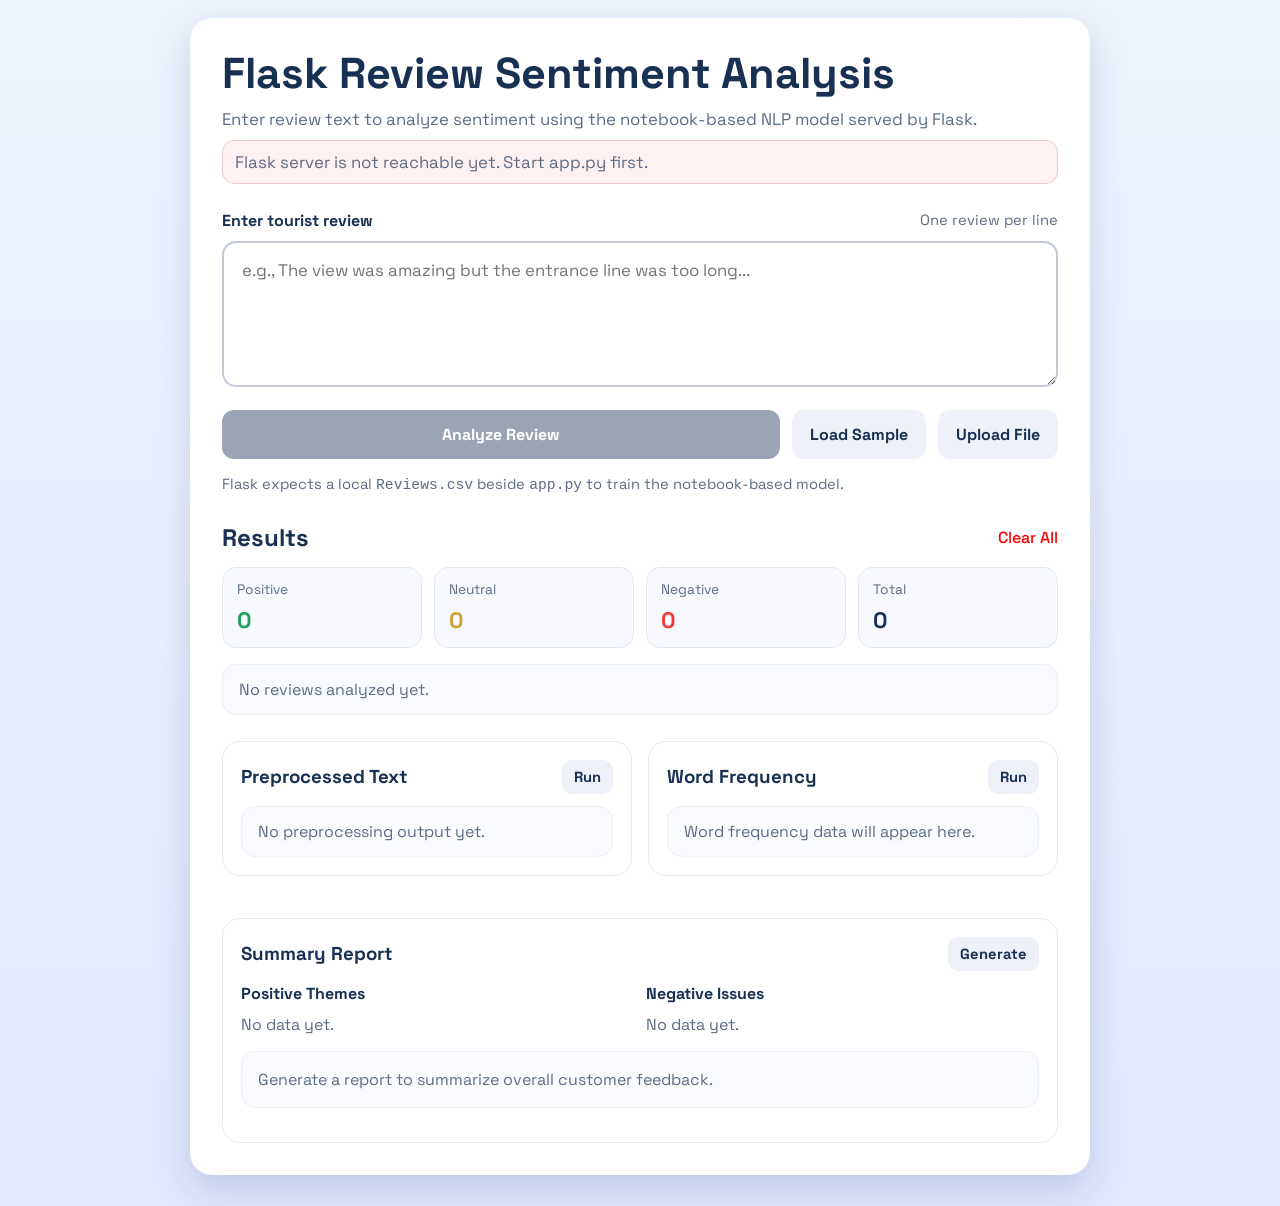
==== index.html @ 75090b12 "first commit" ====
<!DOCTYPE html>
<html lang="en">
<head>
  <meta charset="UTF-8">
  <meta name="viewport" content="width=device-width, initial-scale=1.0">
  <title>Tourist Spot Review Sentiment Analyzer</title>
  <link rel="preconnect" href="https://fonts.googleapis.com">
  <link rel="preconnect" href="https://fonts.gstatic.com" crossorigin>
  <link href="https://fonts.googleapis.com/css2?family=Space+Grotesk:wght@400;500;700&display=swap" rel="stylesheet">
  <link rel="stylesheet" href="styles.css">
</head>
<body>
  <main class="app-shell">
    <section class="app-card">
      <header class="app-header">
        <h1>Flask Review Sentiment Analysis</h1>
        <p>Enter review text to analyze sentiment using the notebook-based NLP model served by Flask.</p>
        <p id="server-status" class="server-status">Checking Flask model status...</p>
      </header>

      <section class="input-panel">
        <div class="field-head">
          <label for="review-input">Enter tourist review</label>
          <span class="field-note">One review per line</span>
        </div>
        <textarea id="review-input" rows="5" placeholder="e.g., The view was amazing but the entrance line was too long..."></textarea>

        <div class="action-row">
          <button id="analyze-all-btn" class="button button--primary">Analyze Review</button>
          <button id="load-sample-btn" class="button button--soft">Load Sample</button>
          <label class="upload">
            <input id="file-input" type="file" accept=".txt,.csv">
            <span>Upload File</span>
          </label>
        </div>
        <p class="helper-note">Flask expects a local <code>Reviews.csv</code> beside <code>app.py</code> to train the notebook-based model.</p>
      </section>

      <section class="results-panel">
        <div class="section-head">
          <h2>Results</h2>
          <button id="clear-all-btn" class="text-button" type="button">Clear All</button>
        </div>

        <div class="summary-strip">
          <article class="mini-stat mini-stat--positive">
            <span>Positive</span>
            <strong id="positive-count">0</strong>
          </article>
          <article class="mini-stat mini-stat--neutral">
            <span>Neutral</span>
            <strong id="neutral-count">0</strong>
          </article>
          <article class="mini-stat mini-stat--negative">
            <span>Negative</span>
            <strong id="negative-count">0</strong>
          </article>
          <article class="mini-stat">
            <span>Total</span>
            <strong id="total-count">0</strong>
          </article>
        </div>

        <div id="results-table-wrap" class="results-list empty-state">
          No reviews analyzed yet.
        </div>
      </section>

      <section class="details-grid">
        <article class="detail-card">
          <div class="section-head section-head--compact">
            <h3>Preprocessed Text</h3>
            <button id="preprocess-btn" class="button button--mini" type="button">Run</button>
          </div>
          <div id="preprocess-preview" class="detail-body empty-state">No preprocessing output yet.</div>
        </article>

        <article class="detail-card">
          <div class="section-head section-head--compact">
            <h3>Word Frequency</h3>
            <button id="frequency-btn" class="button button--mini" type="button">Run</button>
          </div>
          <div id="frequency-chart" class="detail-body empty-state">Word frequency data will appear here.</div>
        </article>

        <article class="detail-card detail-card--wide">
          <div class="section-head section-head--compact">
            <h3>Summary Report</h3>
            <button id="report-btn" class="button button--mini" type="button">Generate</button>
          </div>
          <div class="theme-columns">
            <div>
              <h4>Positive Themes</h4>
              <ul id="positive-themes" class="tag-list empty-state">No data yet.</ul>
            </div>
            <div>
              <h4>Negative Issues</h4>
              <ul id="negative-themes" class="tag-list empty-state">No data yet.</ul>
            </div>
          </div>
          <p id="summary-report" class="detail-body summary-copy empty-state">Generate a report to summarize overall customer feedback.</p>
        </article>
      </section>
    </section>
  </main>

  <script src="script.js"></script>
</body>
</html>
---- styles.css ----
:root {
  --bg: #e9f0ff;
  --card: #ffffff;
  --surface: #f7f9ff;
  --line: #d3d9e7;
  --ink: #183153;
  --muted: #5d6c84;
  --button: #9ba4b5;
  --button-hover: #8892a6;
  --positive: #1fa35b;
  --neutral: #d2a034;
  --negative: #ef3a37;
  --shadow: 0 14px 36px rgba(35, 55, 95, 0.18);
}

* {
  box-sizing: border-box;
}

body {
  margin: 0;
  min-height: 100vh;
  font-family: "Space Grotesk", sans-serif;
  color: var(--ink);
  background: linear-gradient(180deg, #eef4ff 0%, #dfe9ff 100%);
}

.app-shell {
  width: min(900px, calc(100% - 32px));
  margin: 0 auto;
  padding: 18px 0 32px;
}

.app-card {
  background: var(--card);
  border-radius: 22px;
  box-shadow: var(--shadow);
  padding: 32px;
}

.app-header h1,
.section-head h2,
.section-head h3,
.theme-columns h4 {
  margin: 0;
}

.app-header h1 {
  font-size: clamp(2rem, 5vw, 2.7rem);
  line-height: 1.1;
}

.app-header p {
  margin: 10px 0 0;
  color: var(--muted);
  font-size: 1.05rem;
}

.server-status {
  margin-top: 14px;
  padding: 10px 12px;
  border-radius: 12px;
  background: #f3f6fc;
  border: 1px solid #e0e6f2;
  font-size: 0.95rem;
}

.server-status--error {
  color: #a62828;
  background: #fff1f1;
  border-color: #f0caca;
}

.server-status--ok {
  color: #1b6b43;
  background: #eefaf3;
  border-color: #cfead8;
}

.input-panel,
.results-panel,
.detail-card {
  margin-top: 26px;
}

.field-head,
.section-head,
.action-row,
.summary-strip,
.theme-columns {
  display: flex;
  gap: 12px;
}

.field-head,
.section-head {
  align-items: center;
  justify-content: space-between;
}

.field-head label {
  font-weight: 700;
}

.field-note {
  color: var(--muted);
  font-size: 0.92rem;
}

textarea {
  width: 100%;
  margin-top: 10px;
  min-height: 128px;
  resize: vertical;
  border-radius: 14px;
  border: 2px solid #c4cad5;
  padding: 16px 18px;
  font: inherit;
  font-size: 1.05rem;
  color: var(--ink);
  background: #fff;
}

textarea:focus {
  outline: none;
  border-color: #90a4ce;
  box-shadow: 0 0 0 4px rgba(144, 164, 206, 0.18);
}

.action-row {
  margin-top: 18px;
  align-items: center;
  flex-wrap: wrap;
}

.helper-note {
  margin: 14px 0 0;
  color: var(--muted);
  font-size: 0.92rem;
  line-height: 1.5;
}

.button,
.upload span,
.text-button {
  border: 0;
  font: inherit;
  cursor: pointer;
}

.button {
  border-radius: 12px;
  padding: 14px 18px;
  font-weight: 700;
  transition: background 160ms ease, transform 160ms ease;
}

.button:hover,
.upload span:hover,
.text-button:hover {
  transform: translateY(-1px);
}

.button--primary {
  flex: 1 1 280px;
  background: var(--button);
  color: #fff;
}

.button--primary:hover {
  background: var(--button-hover);
}

.button--soft,
.upload span,
.button--mini {
  background: #eef2f8;
  color: var(--ink);
}

.button--mini {
  padding: 8px 12px;
  border-radius: 10px;
  font-size: 0.92rem;
}

.upload {
  position: relative;
  overflow: hidden;
}

.upload input {
  position: absolute;
  inset: 0;
  opacity: 0;
  cursor: pointer;
}

.upload span {
  display: inline-block;
  padding: 14px 18px;
  border-radius: 12px;
  font-weight: 700;
}

.text-button {
  background: transparent;
  color: #ff0000;
  padding: 0;
  font-weight: 500;
}

.summary-strip {
  flex-wrap: wrap;
  margin: 14px 0 16px;
}

.mini-stat {
  flex: 1 1 120px;
  background: var(--surface);
  border: 1px solid #e2e7f1;
  border-radius: 14px;
  padding: 12px 14px;
}

.mini-stat span {
  display: block;
  color: var(--muted);
  font-size: 0.86rem;
}

.mini-stat strong {
  display: block;
  margin-top: 8px;
  font-size: 1.4rem;
}

.mini-stat--positive strong { color: var(--positive); }
.mini-stat--neutral strong { color: var(--neutral); }
.mini-stat--negative strong { color: var(--negative); }

.results-list,
.detail-body {
  background: #fafbff;
  border: 1px solid #edf0f6;
  border-radius: 14px;
  padding: 14px 16px;
}

.empty-state {
  color: var(--muted);
}

.result-card {
  border-left: 4px solid #c4cad5;
  background: #f7f9ff;
  border-radius: 14px;
  padding: 16px 18px;
  margin-bottom: 12px;
}

.result-card:last-child {
  margin-bottom: 0;
}

.result-card--positive { border-left-color: var(--positive); }
.result-card--neutral { border-left-color: var(--neutral); }
.result-card--negative { border-left-color: var(--negative); }

.result-line {
  margin: 0;
  line-height: 1.6;
}

.result-line + .result-line {
  margin-top: 8px;
}

.prediction {
  font-weight: 700;
}

.prediction--positive { color: var(--positive); }
.prediction--neutral { color: var(--neutral); }
.prediction--negative { color: var(--negative); }

.score-line {
  display: inline-block;
  margin-top: 12px;
  padding-top: 10px;
  border-top: 1px dashed #b4bfd4;
  color: var(--muted);
  font-size: 0.92rem;
}

.details-grid {
  display: grid;
  grid-template-columns: 1fr 1fr;
  gap: 16px;
}

.detail-card {
  background: #fff;
  border: 1px solid #e6ebf3;
  border-radius: 18px;
  padding: 18px;
}

.detail-card--wide {
  grid-column: 1 / -1;
}

.section-head--compact {
  margin-bottom: 12px;
}

.preprocess-entry + .preprocess-entry {
  margin-top: 14px;
  padding-top: 14px;
  border-top: 1px solid #e6ebf3;
}

.preprocess-entry p {
  margin: 6px 0 0;
  line-height: 1.5;
}

.token-line {
  color: #466187;
}

.bar-row {
  display: grid;
  grid-template-columns: 88px 1fr 34px;
  gap: 10px;
  align-items: center;
}

.bar-row + .bar-row {
  margin-top: 10px;
}

.bar-track {
  height: 10px;
  border-radius: 999px;
  background: #e4eaf5;
  overflow: hidden;
}

.bar-fill {
  height: 100%;
  border-radius: inherit;
  background: linear-gradient(90deg, #8aa2cf, #4d78c9);
}

.theme-columns {
  flex-wrap: wrap;
  align-items: flex-start;
}

.theme-columns > div {
  flex: 1 1 240px;
}

.tag-list {
  list-style: none;
  padding: 0;
  margin: 10px 0 0;
  display: flex;
  flex-wrap: wrap;
  gap: 10px;
}

.tag-list li {
  padding: 8px 12px;
  border-radius: 999px;
  background: #eef3fb;
  color: #36547e;
}

.summary-copy {
  margin-top: 16px;
  line-height: 1.7;
}

@media (max-width: 720px) {
  .app-card {
    padding: 22px;
  }

  .details-grid {
    grid-template-columns: 1fr;
  }

  .field-head,
  .section-head,
  .action-row {
    flex-direction: column;
    align-items: stretch;
  }

  .bar-row {
    grid-template-columns: 1fr;
  }
}
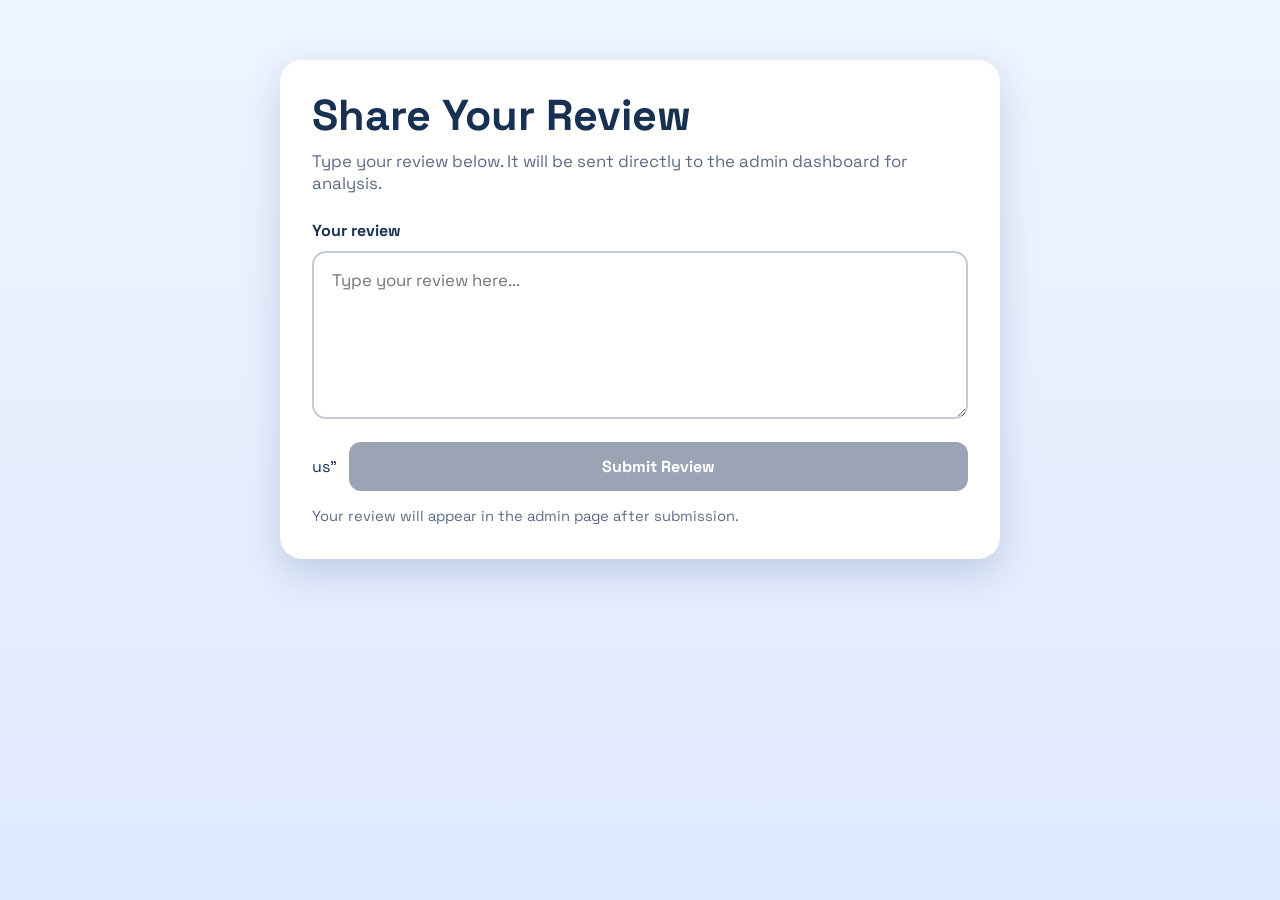
==== commit 9d9eda3c: "Added admin panel, updated app and frontend files" ====
--- a/index.html
+++ b/index.html
@@ -2,8 +2,8 @@
 <html lang="en">
 <head>
   <meta charset="UTF-8">
-  <meta name="viewport" content="width=device-width, initial-scale=1.0">
-  <title>Tourist Spot Review Sentiment Analyzer</title>
+  <meta name="viewport" content="width=device-width, initial-scale=1.0">  <title>Tourist Spot Review Sentiment Analyzer</title>
+  <title>Submit Review</title>
   <link rel="preconnect" href="https://fonts.googleapis.com">
   <link rel="preconnect" href="https://fonts.gstatic.com" crossorigin>
   <link href="https://fonts.googleapis.com/css2?family=Space+Grotesk:wght@400;500;700&display=swap" rel="stylesheet">
@@ -11,95 +11,23 @@
 </head>
 <body>
   <main class="app-shell">
-    <section class="app-card">
+    <section class="app-card app-card--compact">
       <header class="app-header">
-        <h1>Flask Review Sentiment Analysis</h1>
-        <p>Enter review text to analyze sentiment using the notebook-based NLP model served by Flask.</p>
-        <p id="server-status" class="server-status">Checking Flask model status...</p>
+        <h1>Share Your Review</h1>
+        <p>Type your review below. It will be sent directly to the admin dashboard for analysis.</p>
       </header>
 
       <section class="input-panel">
         <div class="field-head">
-          <label for="review-input">Enter tourist review</label>
-          <span class="field-note">One review per line</span>
+          <label for="review-input">Your review</label>
         </div>
-        <textarea id="review-input" rows="5" placeholder="e.g., The view was amazing but the entrance line was too long..."></textarea>
+        <textarea id="review-input" rows="6" placeholder="Type your review here..."></textarea>
 
-        <div class="action-row">
-          <button id="analyze-all-btn" class="button button--primary">Analyze Review</button>
-          <button id="load-sample-btn" class="button button--soft">Load Sample</button>
-          <label class="upload">
-            <input id="file-input" type="file" accept=".txt,.csv">
-            <span>Upload File</span>
-          </label>
-        </div>
-        <p class="helper-note">Flask expects a local <code>Reviews.csv</code> beside <code>app.py</code> to train the notebook-based model.</p>
-      </section>
-
-      <section class="results-panel">
-        <div class="section-head">
-          <h2>Results</h2>
-          <button id="clear-all-btn" class="text-button" type="button">Clear All</button>
+        <div class="action-row">us"
+          <button id="submit-review-btn" class="button button--primary">Submit Review</button>
         </div>
 
-        <div class="summary-strip">
-          <article class="mini-stat mini-stat--positive">
-            <span>Positive</span>
-            <strong id="positive-count">0</strong>
-          </article>
-          <article class="mini-stat mini-stat--neutral">
-            <span>Neutral</span>
-            <strong id="neutral-count">0</strong>
-          </article>
-          <article class="mini-stat mini-stat--negative">
-            <span>Negative</span>
-            <strong id="negative-count">0</strong>
-          </article>
-          <article class="mini-stat">
-            <span>Total</span>
-            <strong id="total-count">0</strong>
-          </article>
-        </div>
-
-        <div id="results-table-wrap" class="results-list empty-state">
-          No reviews analyzed yet.
-        </div>
-      </section>
-
-      <section class="details-grid">
-        <article class="detail-card">
-          <div class="section-head section-head--compact">
-            <h3>Preprocessed Text</h3>
-            <button id="preprocess-btn" class="button button--mini" type="button">Run</button>
-          </div>
-          <div id="preprocess-preview" class="detail-body empty-state">No preprocessing output yet.</div>
-        </article>
-
-        <article class="detail-card">
-          <div class="section-head section-head--compact">
-            <h3>Word Frequency</h3>
-            <button id="frequency-btn" class="button button--mini" type="button">Run</button>
-          </div>
-          <div id="frequency-chart" class="detail-body empty-state">Word frequency data will appear here.</div>
-        </article>
-
-        <article class="detail-card detail-card--wide">
-          <div class="section-head section-head--compact">
-            <h3>Summary Report</h3>
-            <button id="report-btn" class="button button--mini" type="button">Generate</button>
-          </div>
-          <div class="theme-columns">
-            <div>
-              <h4>Positive Themes</h4>
-              <ul id="positive-themes" class="tag-list empty-state">No data yet.</ul>
-            </div>
-            <div>
-              <h4>Negative Issues</h4>
-              <ul id="negative-themes" class="tag-list empty-state">No data yet.</ul>
-            </div>
-          </div>
-          <p id="summary-report" class="detail-body summary-copy empty-state">Generate a report to summarize overall customer feedback.</p>
-        </article>
+        <p id="submit-message" class="helper-note">Your review will appear in the admin page after submission.</p>
       </section>
     </section>
   </main>
--- a/styles.css
+++ b/styles.css
@@ -26,7 +26,7 @@
 }
 
 .app-shell {
-  width: min(900px, calc(100% - 32px));
+  width: min(960px, calc(100% - 32px));
   margin: 0 auto;
   padding: 18px 0 32px;
 }
@@ -38,6 +38,11 @@
   padding: 32px;
 }
 
+.app-card--compact {
+  max-width: 720px;
+  margin: 42px auto 0;
+}
+
 .app-header h1,
 .section-head h2,
 .section-head h3,
@@ -56,27 +61,6 @@
   font-size: 1.05rem;
 }
 
-.server-status {
-  margin-top: 14px;
-  padding: 10px 12px;
-  border-radius: 12px;
-  background: #f3f6fc;
-  border: 1px solid #e0e6f2;
-  font-size: 0.95rem;
-}
-
-.server-status--error {
-  color: #a62828;
-  background: #fff1f1;
-  border-color: #f0caca;
-}
-
-.server-status--ok {
-  color: #1b6b43;
-  background: #eefaf3;
-  border-color: #cfead8;
-}
-
 .input-panel,
 .results-panel,
 .detail-card {
@@ -87,7 +71,8 @@
 .section-head,
 .action-row,
 .summary-strip,
-.theme-columns {
+.theme-columns,
+.button-group {
   display: flex;
   gap: 12px;
 }
@@ -100,11 +85,6 @@
 
 .field-head label {
   font-weight: 700;
-}
-
-.field-note {
-  color: var(--muted);
-  font-size: 0.92rem;
 }
 
 textarea {
@@ -133,15 +113,7 @@
   flex-wrap: wrap;
 }
 
-.helper-note {
-  margin: 14px 0 0;
-  color: var(--muted);
-  font-size: 0.92rem;
-  line-height: 1.5;
-}
-
 .button,
-.upload span,
 .text-button {
   border: 0;
   font: inherit;
@@ -156,7 +128,6 @@
 }
 
 .button:hover,
-.upload span:hover,
 .text-button:hover {
   transform: translateY(-1px);
 }
@@ -167,40 +138,17 @@
   color: #fff;
 }
 
+.button--fit {
+  flex: 0 0 auto;
+}
+
 .button--primary:hover {
   background: var(--button-hover);
 }
 
-.button--soft,
-.upload span,
-.button--mini {
+.button--soft {
   background: #eef2f8;
   color: var(--ink);
-}
-
-.button--mini {
-  padding: 8px 12px;
-  border-radius: 10px;
-  font-size: 0.92rem;
-}
-
-.upload {
-  position: relative;
-  overflow: hidden;
-}
-
-.upload input {
-  position: absolute;
-  inset: 0;
-  opacity: 0;
-  cursor: pointer;
-}
-
-.upload span {
-  display: inline-block;
-  padding: 14px 18px;
-  border-radius: 12px;
-  font-weight: 700;
 }
 
 .text-button {
@@ -208,6 +156,13 @@
   color: #ff0000;
   padding: 0;
   font-weight: 500;
+}
+
+.helper-note {
+  margin: 14px 0 0;
+  color: var(--muted);
+  font-size: 0.92rem;
+  line-height: 1.5;
 }
 
 .summary-strip {
@@ -323,10 +278,6 @@
 .preprocess-entry p {
   margin: 6px 0 0;
   line-height: 1.5;
-}
-
-.token-line {
-  color: #466187;
 }
 
 .bar-row {
@@ -394,7 +345,8 @@
 
   .field-head,
   .section-head,
-  .action-row {
+  .action-row,
+  .button-group {
     flex-direction: column;
     align-items: stretch;
   }
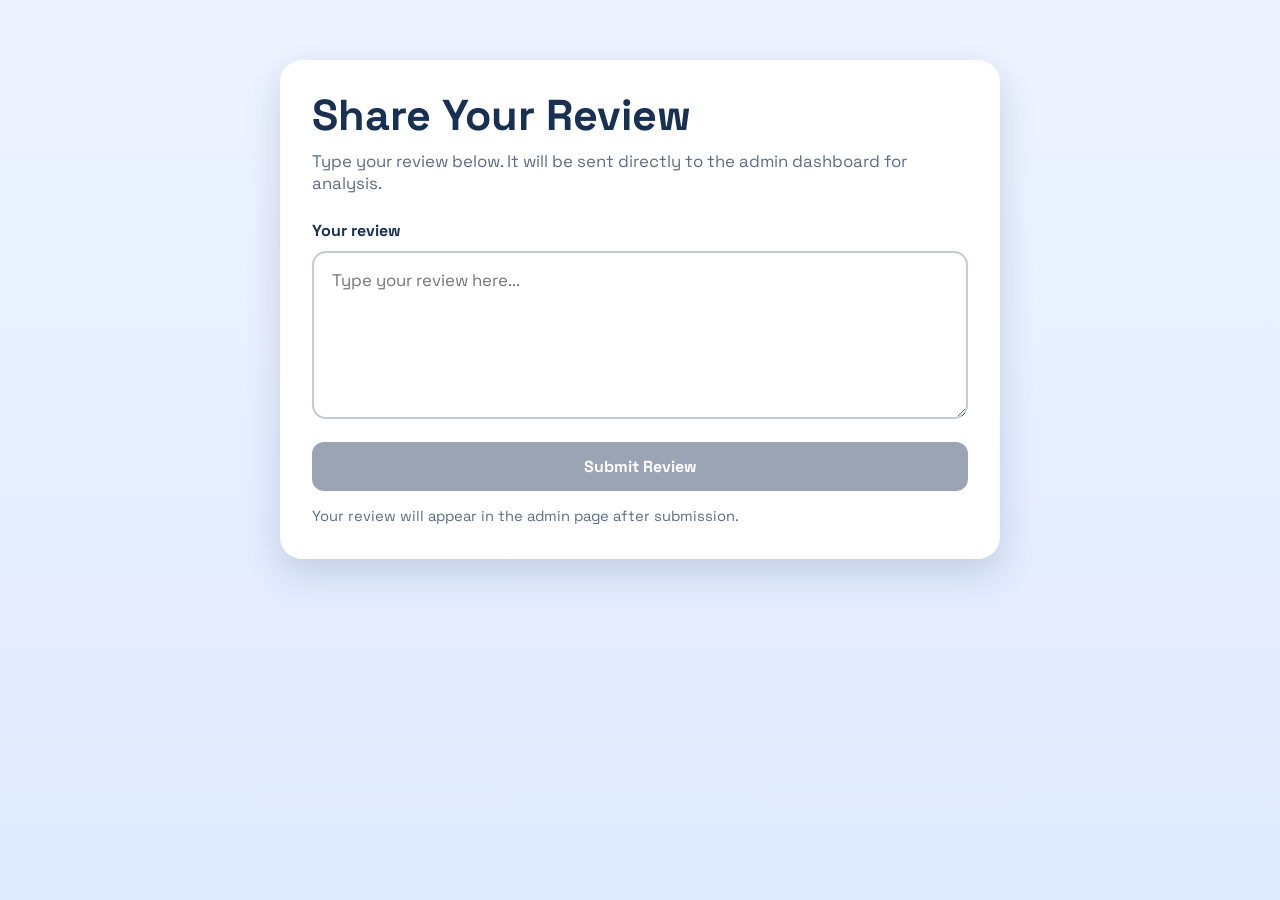
==== commit a6492a65: "Added admin panel, updated app and frontend files" ====
--- a/index.html
+++ b/index.html
@@ -23,7 +23,7 @@
         </div>
         <textarea id="review-input" rows="6" placeholder="Type your review here..."></textarea>
 
-        <div class="action-row">us"
+        <div class="action-row">
           <button id="submit-review-btn" class="button button--primary">Submit Review</button>
         </div>
 
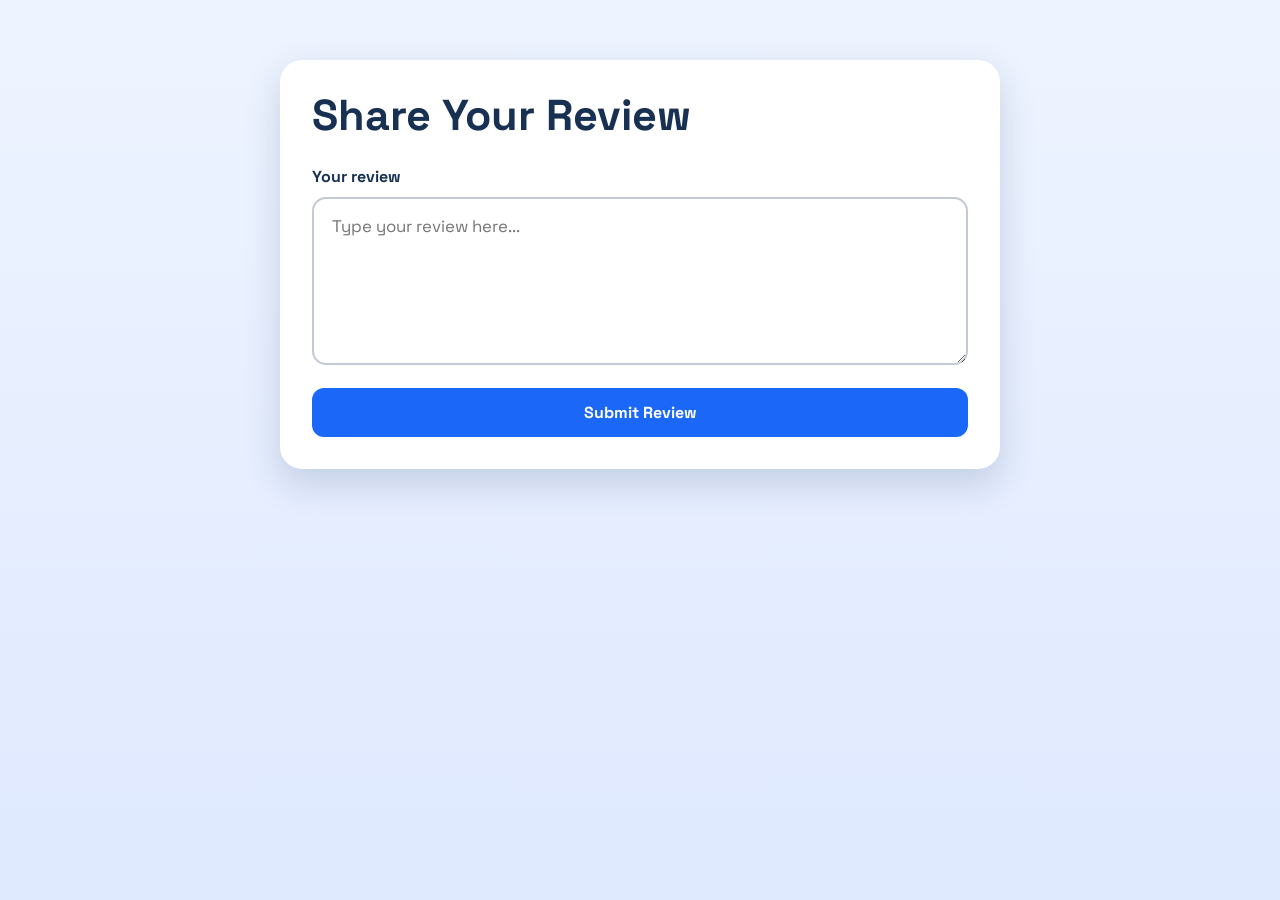
==== commit a869233c: "Added admin panel, updated app and frontend files" ====
--- a/index.html
+++ b/index.html
@@ -2,7 +2,7 @@
 <html lang="en">
 <head>
   <meta charset="UTF-8">
-  <meta name="viewport" content="width=device-width, initial-scale=1.0">  <title>Tourist Spot Review Sentiment Analyzer</title>
+  <meta name="viewport" content="width=device-width, initial-scale=1.0">
   <title>Submit Review</title>
   <link rel="preconnect" href="https://fonts.googleapis.com">
   <link rel="preconnect" href="https://fonts.gstatic.com" crossorigin>
@@ -14,7 +14,6 @@
     <section class="app-card app-card--compact">
       <header class="app-header">
         <h1>Share Your Review</h1>
-        <p>Type your review below. It will be sent directly to the admin dashboard for analysis.</p>
       </header>
 
       <section class="input-panel">
@@ -27,7 +26,6 @@
           <button id="submit-review-btn" class="button button--primary">Submit Review</button>
         </div>
 
-        <p id="submit-message" class="helper-note">Your review will appear in the admin page after submission.</p>
       </section>
     </section>
   </main>
--- a/styles.css
+++ b/styles.css
@@ -4,8 +4,8 @@
   --surface: #f7f9ff;
   --line: #d3d9e7;
   --ink: #183153;
-  --muted: #5d6c84;
-  --button: #9ba4b5;
+  --muted: #2865c9;
+  --button: #1a67f8;
   --button-hover: #8892a6;
   --positive: #1fa35b;
   --neutral: #d2a034;
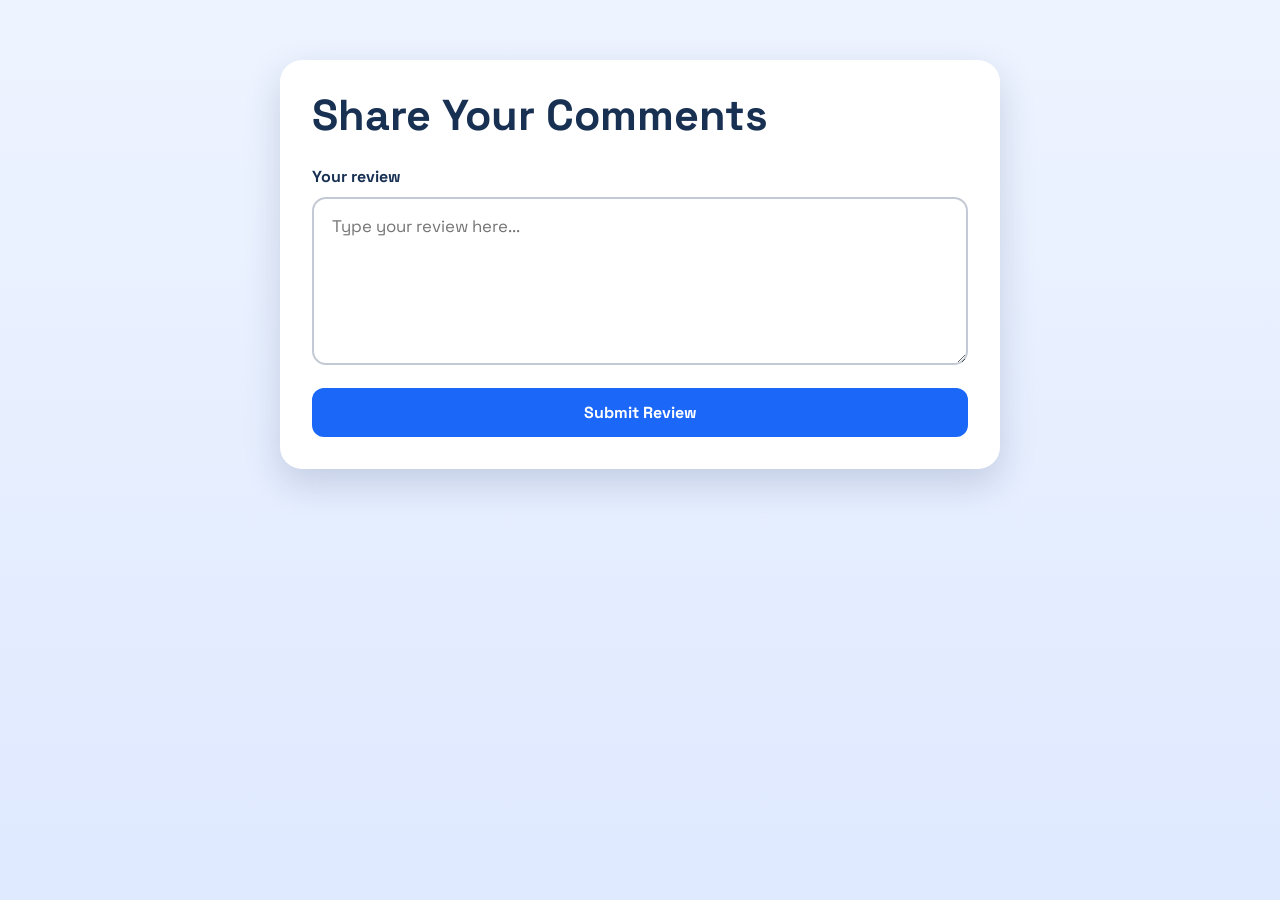
==== commit 73f9ead8: "Added admin panel, updated app and frontend files" ====
--- a/index.html
+++ b/index.html
@@ -13,7 +13,7 @@
   <main class="app-shell">
     <section class="app-card app-card--compact">
       <header class="app-header">
-        <h1>Share Your Review</h1>
+        <h1>Share Your Comments</h1>
       </header>
 
       <section class="input-panel">
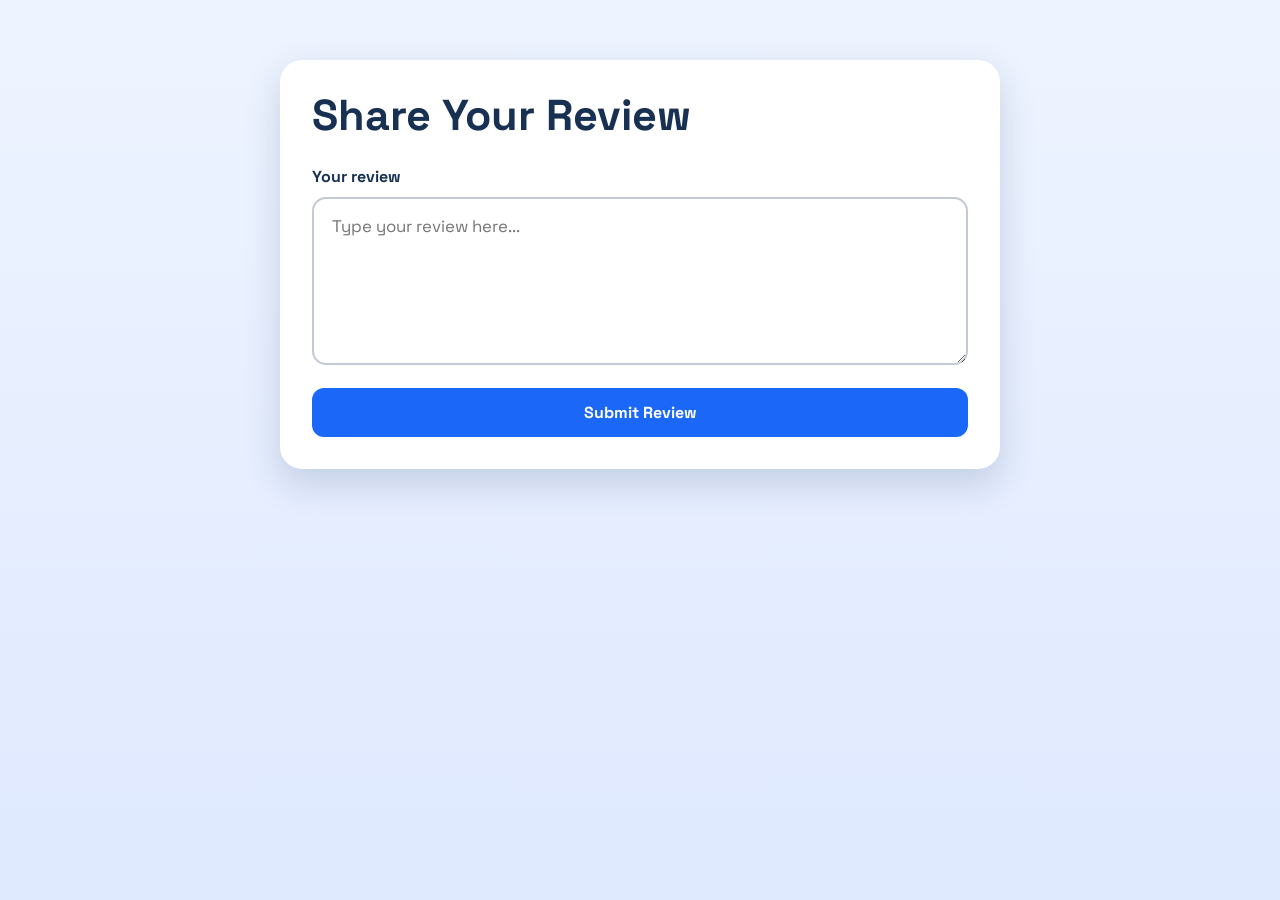
==== commit 95c53615: "Added admin panel, updated app and frontend files" ====
--- a/index.html
+++ b/index.html
@@ -13,7 +13,7 @@
   <main class="app-shell">
     <section class="app-card app-card--compact">
       <header class="app-header">
-        <h1>Share Your Comments</h1>
+        <h1>Share Your Review</h1>
       </header>
 
       <section class="input-panel">
